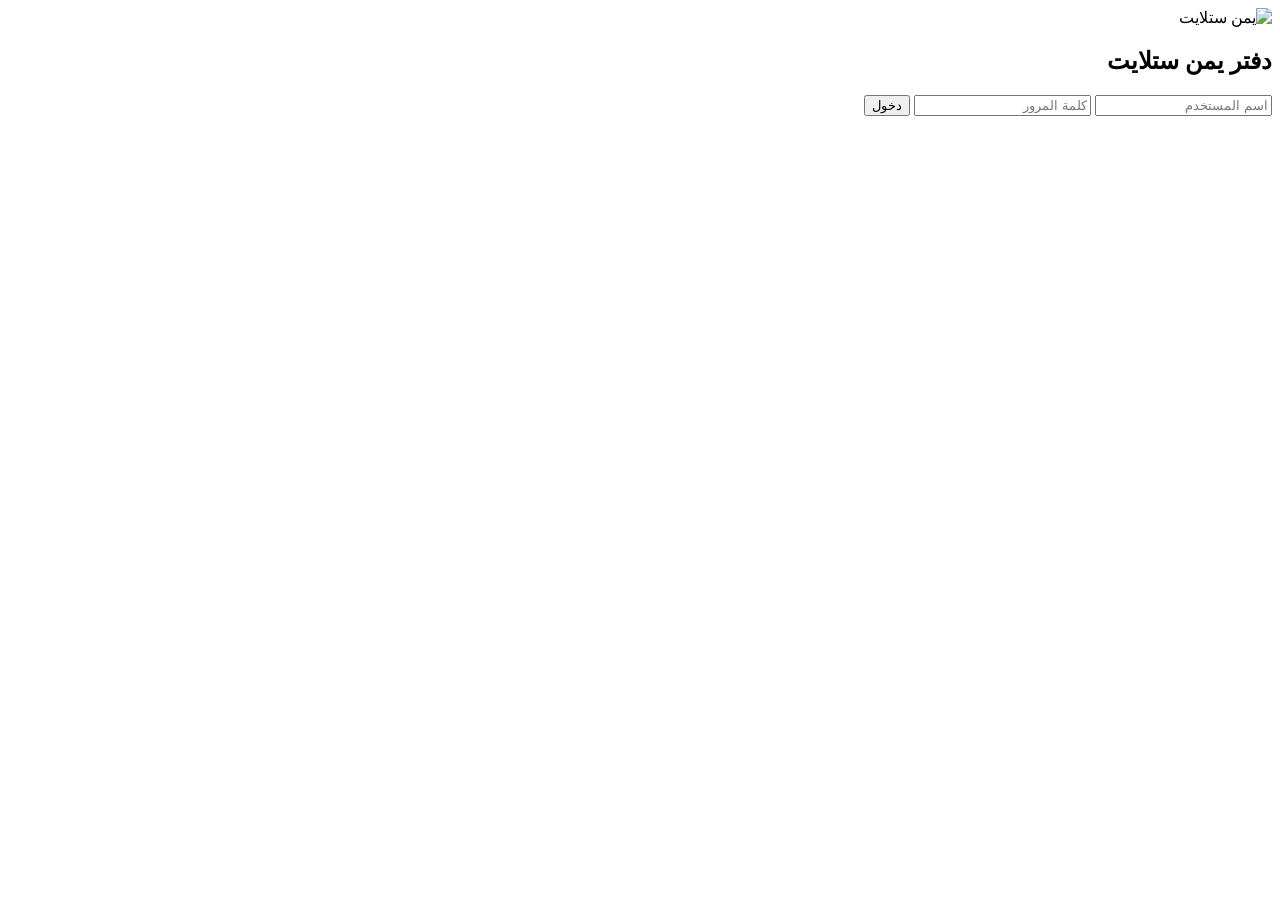
==== index.html @ 24236ff4 "Add files via upload" ====
<!DOCTYPE html>
<html lang="ar" dir="rtl">
<head>
<meta charset="UTF-8">
<meta name="viewport" content="width=device-width, initial-scale=1">

<title>دفتر يمن ستلايت</title>
 <!-- وصف الموقع -->
  <meta name="description" content="دفتر عملاء يمن ستلايت">

  <!-- Open Graph tags -->
  <meta property="og:title" content="دفتر يمن ستلايت" />
  <meta property="og:description" content="دفتر يمن ستلايت السحابي يمكن لعملائنا رؤية ومتابعة حساباتهم اون لاين في اي وقت" />
  <meta property="og:image" content="yemen-sat.png" />
  <meta property="og:url" content="https://jedwal.yemensat.com/" />
  <meta property="og:type" content="website" />
 <link rel="manifest" href="manifest.json">
<!-- =======================  CSS  ======================= -->
<link rel="stylesheet" href="style.css">
</head>
<script>
document.addEventListener("DOMContentLoaded", () => {
    const user = localStorage.getItem("user_type"); // client | admin | null

    if (user === "client") {
        window.location.href = "client.html";
    } 
    else if (user === "admin") {
        window.location.href = "admin.html";
    }
});
</script>

<body>

<!-- =======================  HTML  ======================= -->
<div class="card">
    <!-- شعار الصفحة -->
    <img src="yemen-sat.png" alt="يمن ستلايت" class="logo">

    <h2>دفتر يمن ستلايت</h2>
<form id="loginForm" onsubmit="login(); return false;">
    <input id="username" name="username" placeholder="اسم المستخدم" autocomplete="username">
    <input id="password" name="password" type="password" placeholder="كلمة المرور" autocomplete="current-password">
    <button type="submit">دخول</button>
</form>
    <p id="msg"></p>
</div>
<!-- سكربت الرئيسي -->
<script src="script.js"></script>
 <script>
if ('serviceWorker' in navigator) {
    navigator.serviceWorker.register('sw.js')
    .then(reg => console.log("Service Worker Registered", reg))
    .catch(err => console.error("SW Registration Failed", err));
}
</script>

</body>
</html>
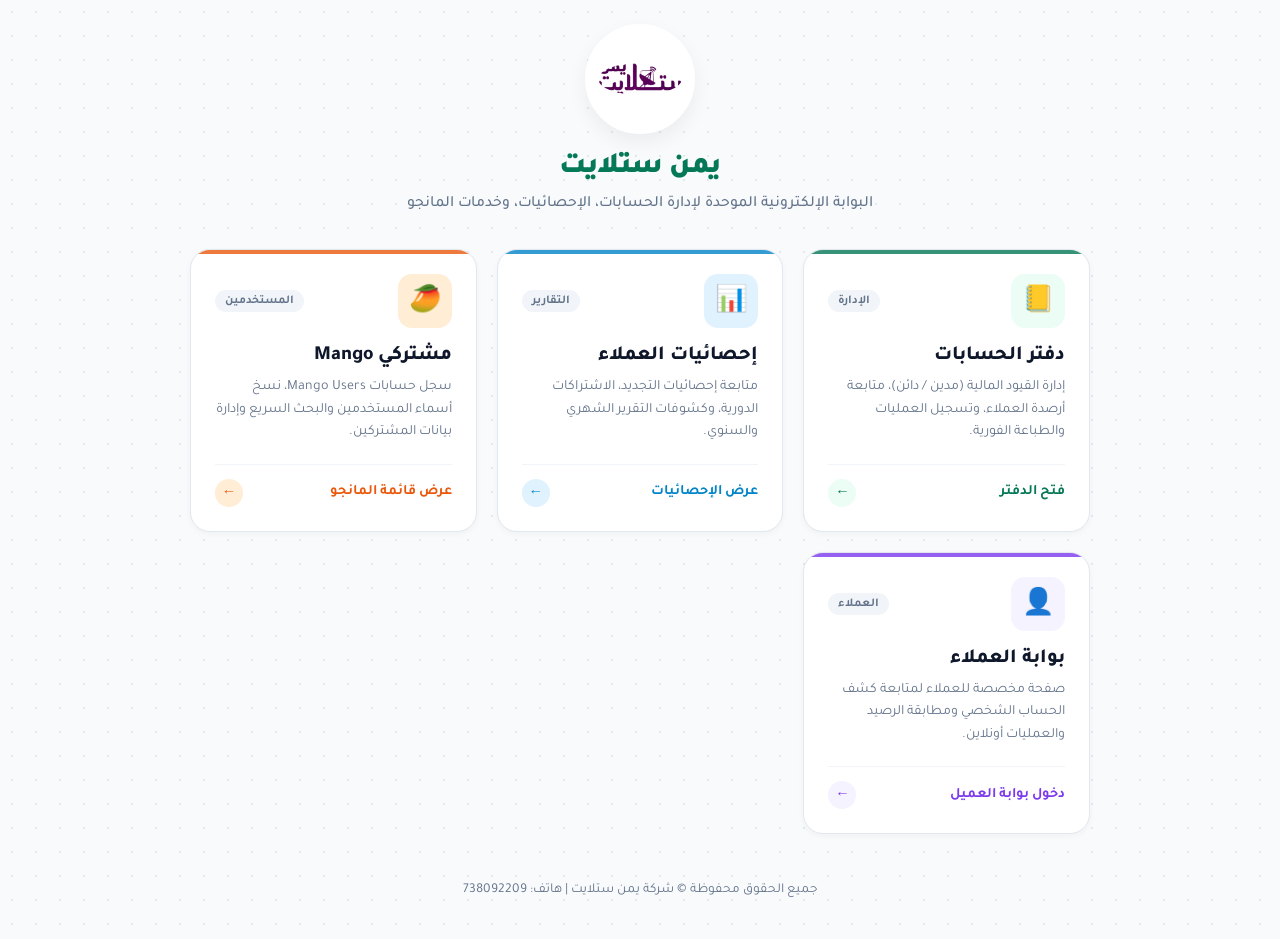
==== commit 71da99e6: "Update index.html" ====
--- a/index.html
+++ b/index.html
@@ -4,59 +4,373 @@
 <meta charset="UTF-8">
 <meta name="viewport" content="width=device-width, initial-scale=1">
 
-<title>دفتر يمن ستلايت</title>
- <!-- وصف الموقع -->
-  <meta name="description" content="دفتر عملاء يمن ستلايت">
-
-  <!-- Open Graph tags -->
-  <meta property="og:title" content="دفتر يمن ستلايت" />
-  <meta property="og:description" content="دفتر يمن ستلايت السحابي يمكن لعملائنا رؤية ومتابعة حساباتهم اون لاين في اي وقت" />
-  <meta property="og:image" content="yemen-sat.png" />
-  <meta property="og:url" content="https://jedwal.yemensat.com/" />
-  <meta property="og:type" content="website" />
- <link rel="manifest" href="manifest.json">
-<!-- =======================  CSS  ======================= -->
-<link rel="stylesheet" href="style.css">
+<title>بوابة يمن ستلايت | الرئيسية</title>
+<!-- وصف الموقع -->
+<meta name="description" content="البوابة الرئيسية ودفتر حسابات عملاء يمن ستلايت">
+
+<!-- Open Graph tags -->
+<meta property="og:title" content="بوابة يمن ستلايت" />
+<meta property="og:description" content="دفتر يمن ستلايت السحابي لمتابعة الحسابات، إحصائيات التجديد، ومشتركي المانجو" />
+<meta property="og:image" content="yemen-sat.png" />
+<meta property="og:url" content="https://jedwal.yemensat.com/" />
+<meta property="og:type" content="website" />
+<link rel="manifest" href="manifest.json">
+
+<!-- استدعاء خط Tajawal من Google Fonts -->
+<link rel="preconnect" href="https://fonts.googleapis.com">
+<link rel="preconnect" href="https://fonts.gstatic.com" crossorigin>
+<link href="https://fonts.googleapis.com/css2?family=Tajawal:wght@400;500;700;800;900&display=swap" rel="stylesheet">
+
+<style>
+:root {
+    --primary: #047857;
+    --primary-hover: #065f46;
+    --primary-light: #ecfdf5;
+    --secondary: #10b981;
+    --accent: #0284c7;
+    --warning: #f59e0b;
+    --mango: #ea580c;
+    --bg: #f8fafc;
+    --card-bg: #ffffff;
+    --text-main: #0f172a;
+    --text-muted: #64748b;
+    --border-color: #e2e8f0;
+    --radius-md: 14px;
+    --radius-lg: 20px;
+    --shadow-sm: 0 2px 6px rgba(0,0,0,0.04);
+    --shadow-md: 0 8px 20px rgba(0,0,0,0.06);
+    --shadow-hover: 0 14px 28px rgba(4, 120, 87, 0.12);
+}
+
+* {
+    box-sizing: border-box;
+    font-family: "Tajawal", sans-serif;
+    margin: 0;
+    padding: 0;
+}
+
+body {
+    background-color: var(--bg);
+    color: var(--text-main);
+    min-height: 100vh;
+    display: flex;
+    flex-direction: column;
+    align-items: center;
+    padding: 24px 16px;
+    background-image: radial-gradient(#e2e8f0 1px, transparent 1px);
+    background-size: 24px 24px;
+}
+
+.container {
+    width: 100%;
+    max-width: 900px;
+    display: flex;
+    flex-direction: column;
+    align-items: center;
+    margin: 0 auto;
+}
+
+/* الترويسة والشعار */
+.header-section {
+    text-align: center;
+    margin-bottom: 32px;
+    animation: fadeInDown 0.6s ease;
+}
+
+.logo-wrapper {
+    width: 110px;
+    height: 110px;
+    background: #ffffff;
+    border-radius: 50%;
+    padding: 10px;
+    box-shadow: var(--shadow-md);
+    border: 3px solid #ffffff;
+    margin: 0 auto 16px;
+    display: flex;
+    align-items: center;
+    justify-content: center;
+    transition: transform 0.3s ease;
+}
+
+.logo-wrapper:hover {
+    transform: scale(1.05);
+}
+
+.logo {
+    max-width: 100%;
+    max-height: 100%;
+    object-fit: contain;
+    border-radius: 50%;
+}
+
+.header-title {
+    font-size: 1.85rem;
+    font-weight: 900;
+    color: var(--primary);
+    margin-bottom: 6px;
+    letter-spacing: -0.5px;
+}
+
+.header-subtitle {
+    font-size: 0.98rem;
+    color: var(--text-muted);
+    font-weight: 500;
+    max-width: 500px;
+    line-height: 1.6;
+}
+
+/* شبكة البطاقات (Cards Grid) */
+.cards-grid {
+    display: grid;
+    grid-template-columns: repeat(auto-fit, minmax(260px, 1fr));
+    gap: 20px;
+    width: 100%;
+    margin-bottom: 32px;
+}
+
+/* تصميم البطاقة كزر رابط بالكامل */
+.portal-card {
+    background: var(--card-bg);
+    border-radius: var(--radius-lg);
+    border: 1px solid var(--border-color);
+    padding: 24px;
+    text-decoration: none;
+    color: inherit;
+    display: flex;
+    flex-direction: column;
+    align-items: flex-start;
+    justify-content: space-between;
+    box-shadow: var(--shadow-sm);
+    transition: all 0.28s cubic-bezier(0.16, 1, 0.3, 1);
+    position: relative;
+    overflow: hidden;
+}
+
+.portal-card::before {
+    content: '';
+    position: absolute;
+    top: 0;
+    right: 0;
+    left: 0;
+    height: 4px;
+    background: var(--card-accent, var(--primary));
+    opacity: 0.8;
+}
+
+.portal-card:hover {
+    transform: translateY(-6px);
+    box-shadow: var(--shadow-hover);
+    border-color: rgba(4, 120, 87, 0.3);
+}
+
+.card-top {
+    width: 100%;
+    display: flex;
+    align-items: center;
+    justify-content: space-between;
+    margin-bottom: 16px;
+}
+
+.card-icon {
+    width: 54px;
+    height: 54px;
+    border-radius: var(--radius-md);
+    background: var(--icon-bg, var(--primary-light));
+    color: var(--card-accent, var(--primary));
+    display: flex;
+    align-items: center;
+    justify-content: center;
+    font-size: 26px;
+}
+
+.card-tag {
+    font-size: 0.75rem;
+    font-weight: 700;
+    padding: 4px 10px;
+    border-radius: 999px;
+    background: #f1f5f9;
+    color: var(--text-muted);
+}
+
+.card-title {
+    font-size: 1.25rem;
+    font-weight: 800;
+    color: var(--text-main);
+    margin-bottom: 8px;
+}
+
+.card-desc {
+    font-size: 0.88rem;
+    color: var(--text-muted);
+    line-height: 1.6;
+    margin-bottom: 20px;
+    flex-grow: 1;
+}
+
+.card-footer {
+    width: 100%;
+    display: flex;
+    align-items: center;
+    justify-content: space-between;
+    padding-top: 14px;
+    border-top: 1px solid #f1f5f9;
+    font-size: 0.9rem;
+    font-weight: 700;
+    color: var(--card-accent, var(--primary));
+}
+
+.card-arrow {
+    display: inline-flex;
+    align-items: center;
+    justify-content: center;
+    width: 28px;
+    height: 28px;
+    border-radius: 50%;
+    background: var(--icon-bg, var(--primary-light));
+    transition: transform 0.2s ease;
+}
+
+.portal-card:hover .card-arrow {
+    transform: translateX(-4px);
+}
+
+/* تخصيص ألوان البطاقات */
+.card-ledger {
+    --card-accent: #047857;
+    --icon-bg: #ecfdf5;
+}
+
+.card-stats {
+    --card-accent: #0284c7;
+    --icon-bg: #e0f2fe;
+}
+
+.card-mango {
+    --card-accent: #ea580c;
+    --icon-bg: #ffedd5;
+}
+
+.card-client {
+    --card-accent: #7c3aed;
+    --icon-bg: #f5f3ff;
+}
+
+/* الفوتر */
+.footer {
+    margin-top: auto;
+    text-align: center;
+    font-size: 0.85rem;
+    color: var(--text-muted);
+    padding: 16px 0;
+}
+
+@keyframes fadeInDown {
+    from {
+        opacity: 0;
+        transform: translateY(-15px);
+    }
+    to {
+        opacity: 1;
+        transform: translateY(0);
+    }
+}
+
+@media (max-width: 640px) {
+    body { padding: 16px 12px; }
+    .header-title { font-size: 1.55rem; }
+    .logo-wrapper { width: 95px; height: 95px; }
+    .cards-grid { grid-template-columns: 1fr; gap: 14px; }
+}
+</style>
 </head>
+
+<body>
+
+<div class="container">
+    <!-- الترويسة الرئيسية -->
+    <header class="header-section">
+        <div class="logo-wrapper">
+            <img src="yemen-sat.png" alt="شعار يمن ستلايت" class="logo" onerror="this.src='https://placehold.co/110x110/047857/ffffff?text=YemenSat'">
+        </div>
+        <h1 class="header-title">يمن ستلايت</h1>
+        <p class="header-subtitle">البوابة الإلكترونية الموحدة لإدارة الحسابات، الإحصائيات، وخدمات المانجو</p>
+    </header>
+
+    <!-- شبكة البطاقات -->
+    <main class="cards-grid">
+        
+        <!-- بطاقة: دفتر الحسابات -->
+        <a href="admin.html" class="portal-card card-ledger">
+            <div class="card-top">
+                <div class="card-icon">📒</div>
+                <span class="card-tag">الإدارة</span>
+            </div>
+            <h2 class="card-title">دفتر الحسابات</h2>
+            <p class="card-desc">إدارة القيود المالية (مدين / دائن)، متابعة أرصدة العملاء، وتسجيل العمليات والطباعة الفورية.</p>
+            <div class="card-footer">
+                <span>فتح الدفتر</span>
+                <span class="card-arrow">←</span>
+            </div>
+        </a>
+
+        <!-- بطاقة: إحصائيات العملاء والتجديد -->
+        <a href="reseller-reprt.html" class="portal-card card-stats">
+            <div class="card-top">
+                <div class="card-icon">📊</div>
+                <span class="card-tag">التقارير</span>
+            </div>
+            <h2 class="card-title">إحصائيات العملاء</h2>
+            <p class="card-desc">متابعة إحصائيات التجديد، الاشتراكات الدورية، وكشوفات التقرير الشهري والسنوي.</p>
+            <div class="card-footer">
+                <span>عرض الإحصائيات</span>
+                <span class="card-arrow">←</span>
+            </div>
+        </a>
+
+        <!-- بطاقة: المانجو (Mango Users) -->
+        <a href="admin.html#mango" class="portal-card card-mango" onclick="localStorage.setItem('openMangoModal', 'true');">
+            <div class="card-top">
+                <div class="card-icon">🥭</div>
+                <span class="card-tag">المستخدمين</span>
+            </div>
+            <h2 class="card-title">مشتركي Mango</h2>
+            <p class="card-desc">سجل حسابات Mango Users، نسخ أسماء المستخدمين والبحث السريع وإدارة بيانات المشتركين.</p>
+            <div class="card-footer">
+                <span>عرض قائمة المانجو</span>
+                <span class="card-arrow">←</span>
+            </div>
+        </a>
+
+        <!-- بطاقة: بوابة استعلام العميل -->
+        <a href="client.html" class="portal-card card-client">
+            <div class="card-top">
+                <div class="card-icon">👤</div>
+                <span class="card-tag">العملاء</span>
+            </div>
+            <h2 class="card-title">بوابة العملاء</h2>
+            <p class="card-desc">صفحة مخصصة للعملاء لمتابعة كشف الحساب الشخصي ومطابقة الرصيد والعمليات أونلاين.</p>
+            <div class="card-footer">
+                <span>دخول بوابة العميل</span>
+                <span class="card-arrow">←</span>
+            </div>
+        </a>
+
+    </main>
+
+    <!-- الفوتر -->
+    <footer class="footer">
+        <p>جميع الحقوق محفوظة &copy; شركة يمن ستلايت | هاتف: 738092209</p>
+    </footer>
+</div>
+
 <script>
-document.addEventListener("DOMContentLoaded", () => {
-    const user = localStorage.getItem("user_type"); // client | admin | null
-
-    if (user === "client") {
-        window.location.href = "client.html";
-    } 
-    else if (user === "admin") {
-        window.location.href = "admin.html";
-    }
-});
-</script>
-
-<body>
-
-<!-- =======================  HTML  ======================= -->
-<div class="card">
-    <!-- شعار الصفحة -->
-    <img src="yemen-sat.png" alt="يمن ستلايت" class="logo">
-
-    <h2>دفتر يمن ستلايت</h2>
-<form id="loginForm" onsubmit="login(); return false;">
-    <input id="username" name="username" placeholder="اسم المستخدم" autocomplete="username">
-    <input id="password" name="password" type="password" placeholder="كلمة المرور" autocomplete="current-password">
-    <button type="submit">دخول</button>
-</form>
-    <p id="msg"></p>
-</div>
-<!-- سكربت الرئيسي -->
-<script src="script.js"></script>
- <script>
+// تسجيل الـ Service Worker ليعمل التطبيق بدون إنترنت (PWA)
 if ('serviceWorker' in navigator) {
     navigator.serviceWorker.register('sw.js')
-    .then(reg => console.log("Service Worker Registered", reg))
+    .then(reg => console.log("SW Registered", reg))
     .catch(err => console.error("SW Registration Failed", err));
 }
 </script>
 
 </body>
 </html>
-
-
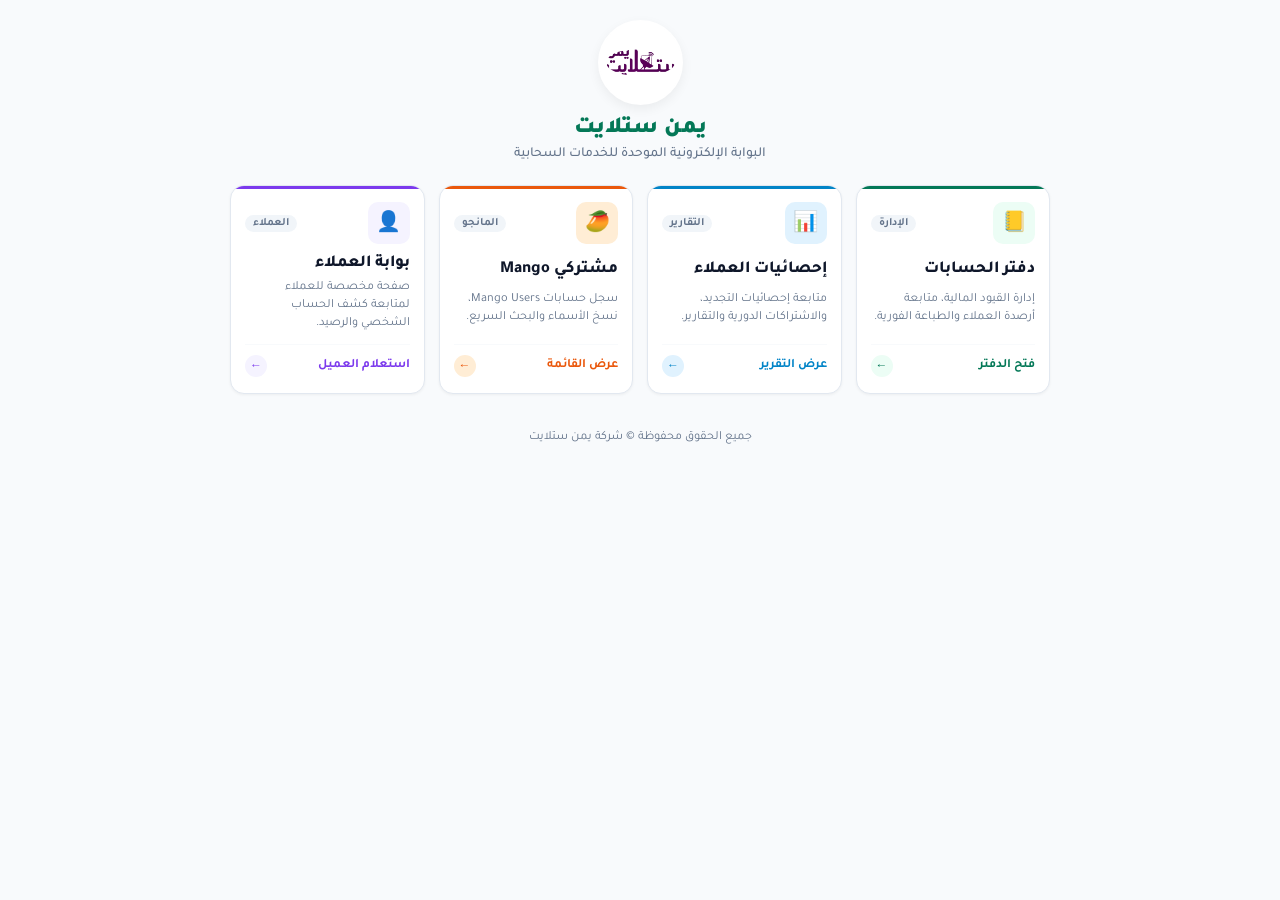
==== commit 4fbb9563: "Update index.html" ====
--- a/index.html
+++ b/index.html
@@ -5,7 +5,6 @@
 <meta name="viewport" content="width=device-width, initial-scale=1">
 
 <title>بوابة يمن ستلايت | الرئيسية</title>
-<!-- وصف الموقع -->
 <meta name="description" content="البوابة الرئيسية ودفتر حسابات عملاء يمن ستلايت">
 
 <!-- Open Graph tags -->
@@ -19,7 +18,7 @@
 <!-- استدعاء خط Tajawal من Google Fonts -->
 <link rel="preconnect" href="https://fonts.googleapis.com">
 <link rel="preconnect" href="https://fonts.gstatic.com" crossorigin>
-<link href="https://fonts.googleapis.com/css2?family=Tajawal:wght@400;500;700;800;900&display=swap" rel="stylesheet">
+<link href="https://fonts.googleapis.com/css2?family=Tajawal:wght@500;700;800;900&display=swap" rel="stylesheet">
 
 <style>
 :root {
@@ -27,19 +26,16 @@
     --primary-hover: #065f46;
     --primary-light: #ecfdf5;
     --secondary: #10b981;
-    --accent: #0284c7;
-    --warning: #f59e0b;
-    --mango: #ea580c;
     --bg: #f8fafc;
     --card-bg: #ffffff;
     --text-main: #0f172a;
     --text-muted: #64748b;
     --border-color: #e2e8f0;
+    --radius-sm: 8px;
     --radius-md: 14px;
-    --radius-lg: 20px;
-    --shadow-sm: 0 2px 6px rgba(0,0,0,0.04);
-    --shadow-md: 0 8px 20px rgba(0,0,0,0.06);
-    --shadow-hover: 0 14px 28px rgba(4, 120, 87, 0.12);
+    --shadow-sm: 0 1px 3px rgba(0,0,0,0.05);
+    --shadow-md: 0 4px 12px rgba(0,0,0,0.06);
+    --shadow-hover: 0 8px 20px rgba(4, 120, 87, 0.12);
 }
 
 * {
@@ -56,44 +52,41 @@
     display: flex;
     flex-direction: column;
     align-items: center;
-    padding: 24px 16px;
-    background-image: radial-gradient(#e2e8f0 1px, transparent 1px);
-    background-size: 24px 24px;
+    padding: 20px 14px;
 }
 
 .container {
     width: 100%;
-    max-width: 900px;
+    max-width: 820px;
     display: flex;
     flex-direction: column;
     align-items: center;
     margin: 0 auto;
 }
 
-/* الترويسة والشعار */
+/* الترويسة */
 .header-section {
     text-align: center;
-    margin-bottom: 32px;
-    animation: fadeInDown 0.6s ease;
+    margin-bottom: 22px;
 }
 
 .logo-wrapper {
-    width: 110px;
-    height: 110px;
+    width: 85px;
+    height: 85px;
     background: #ffffff;
     border-radius: 50%;
-    padding: 10px;
+    padding: 6px;
     box-shadow: var(--shadow-md);
-    border: 3px solid #ffffff;
-    margin: 0 auto 16px;
+    border: 2px solid #ffffff;
+    margin: 0 auto 10px;
     display: flex;
     align-items: center;
     justify-content: center;
-    transition: transform 0.3s ease;
+    transition: transform 0.2s ease;
 }
 
 .logo-wrapper:hover {
-    transform: scale(1.05);
+    transform: scale(1.04);
 }
 
 .logo {
@@ -104,44 +97,40 @@
 }
 
 .header-title {
-    font-size: 1.85rem;
+    font-size: 1.45rem;
     font-weight: 900;
     color: var(--primary);
-    margin-bottom: 6px;
-    letter-spacing: -0.5px;
+    margin-bottom: 3px;
 }
 
 .header-subtitle {
-    font-size: 0.98rem;
+    font-size: 0.86rem;
     color: var(--text-muted);
     font-weight: 500;
-    max-width: 500px;
-    line-height: 1.6;
-}
-
-/* شبكة البطاقات (Cards Grid) */
+}
+
+/* شبكة البطاقات المصغرة */
 .cards-grid {
     display: grid;
-    grid-template-columns: repeat(auto-fit, minmax(260px, 1fr));
-    gap: 20px;
+    grid-template-columns: repeat(auto-fit, minmax(180px, 1fr));
+    gap: 14px;
     width: 100%;
-    margin-bottom: 32px;
-}
-
-/* تصميم البطاقة كزر رابط بالكامل */
+    margin-bottom: 24px;
+}
+
+/* تصميم البطاقة المدمجة */
 .portal-card {
     background: var(--card-bg);
-    border-radius: var(--radius-lg);
+    border-radius: var(--radius-md);
     border: 1px solid var(--border-color);
-    padding: 24px;
+    padding: 16px 14px;
     text-decoration: none;
     color: inherit;
     display: flex;
     flex-direction: column;
-    align-items: flex-start;
     justify-content: space-between;
     box-shadow: var(--shadow-sm);
-    transition: all 0.28s cubic-bezier(0.16, 1, 0.3, 1);
+    transition: all 0.22s ease;
     position: relative;
     overflow: hidden;
 }
@@ -152,69 +141,65 @@
     top: 0;
     right: 0;
     left: 0;
-    height: 4px;
+    height: 3px;
     background: var(--card-accent, var(--primary));
-    opacity: 0.8;
 }
 
 .portal-card:hover {
-    transform: translateY(-6px);
+    transform: translateY(-4px);
     box-shadow: var(--shadow-hover);
-    border-color: rgba(4, 120, 87, 0.3);
+    border-color: rgba(4, 120, 87, 0.25);
 }
 
 .card-top {
-    width: 100%;
     display: flex;
     align-items: center;
     justify-content: space-between;
-    margin-bottom: 16px;
+    margin-bottom: 10px;
 }
 
 .card-icon {
-    width: 54px;
-    height: 54px;
-    border-radius: var(--radius-md);
+    width: 42px;
+    height: 42px;
+    border-radius: 10px;
     background: var(--icon-bg, var(--primary-light));
     color: var(--card-accent, var(--primary));
     display: flex;
     align-items: center;
     justify-content: center;
-    font-size: 26px;
+    font-size: 20px;
 }
 
 .card-tag {
-    font-size: 0.75rem;
+    font-size: 0.7rem;
     font-weight: 700;
-    padding: 4px 10px;
+    padding: 2px 8px;
     border-radius: 999px;
     background: #f1f5f9;
     color: var(--text-muted);
 }
 
 .card-title {
-    font-size: 1.25rem;
+    font-size: 1.05rem;
     font-weight: 800;
     color: var(--text-main);
-    margin-bottom: 8px;
+    margin-bottom: 4px;
 }
 
 .card-desc {
-    font-size: 0.88rem;
+    font-size: 0.78rem;
     color: var(--text-muted);
-    line-height: 1.6;
-    margin-bottom: 20px;
-    flex-grow: 1;
+    line-height: 1.45;
+    margin-bottom: 12px;
 }
 
 .card-footer {
-    width: 100%;
     display: flex;
     align-items: center;
     justify-content: space-between;
-    padding-top: 14px;
-    border-top: 1px solid #f1f5f9;
-    font-size: 0.9rem;
+    padding-top: 10px;
+    border-top: 1px solid #f8fafc;
+    font-size: 0.8rem;
     font-weight: 700;
     color: var(--card-accent, var(--primary));
 }
@@ -223,18 +208,19 @@
     display: inline-flex;
     align-items: center;
     justify-content: center;
-    width: 28px;
-    height: 28px;
+    width: 22px;
+    height: 22px;
     border-radius: 50%;
     background: var(--icon-bg, var(--primary-light));
+    font-size: 0.75rem;
     transition: transform 0.2s ease;
 }
 
 .portal-card:hover .card-arrow {
-    transform: translateX(-4px);
-}
-
-/* تخصيص ألوان البطاقات */
+    transform: translateX(-3px);
+}
+
+/* سمات الألوان */
 .card-ledger {
     --card-accent: #047857;
     --icon-bg: #ecfdf5;
@@ -259,27 +245,55 @@
 .footer {
     margin-top: auto;
     text-align: center;
-    font-size: 0.85rem;
+    font-size: 0.78rem;
     color: var(--text-muted);
-    padding: 16px 0;
-}
-
-@keyframes fadeInDown {
-    from {
-        opacity: 0;
-        transform: translateY(-15px);
-    }
-    to {
-        opacity: 1;
-        transform: translateY(0);
-    }
-}
-
+    padding: 12px 0;
+}
+
+/* تنظيم الجوال في عمودين */
 @media (max-width: 640px) {
-    body { padding: 16px 12px; }
-    .header-title { font-size: 1.55rem; }
-    .logo-wrapper { width: 95px; height: 95px; }
-    .cards-grid { grid-template-columns: 1fr; gap: 14px; }
+    body { padding: 16px 10px; }
+    .header-section { margin-bottom: 18px; }
+    .logo-wrapper { width: 75px; height: 75px; margin-bottom: 8px; }
+    .header-title { font-size: 1.3rem; }
+    .header-subtitle { font-size: 0.8rem; }
+    
+    .cards-grid {
+        grid-template-columns: repeat(2, 1fr); /* عمودين في الجوال */
+        gap: 10px;
+    }
+
+    .portal-card {
+        padding: 12px 10px;
+    }
+
+    .card-icon {
+        width: 36px;
+        height: 36px;
+        font-size: 17px;
+    }
+
+    .card-title {
+        font-size: 0.95rem;
+    }
+
+    .card-desc {
+        font-size: 0.73rem;
+        margin-bottom: 8px;
+        display: -webkit-box;
+        -webkit-line-clamp: 2;
+        -webkit-box-orient: vertical;
+        overflow: hidden;
+    }
+
+    .card-footer span:first-child {
+        display: none; /* إخفاء النص الطويل بالفوتر على الجوال لإبقاء الزر أنيقاً */
+    }
+    
+    .card-footer {
+        justify-content: flex-end;
+        padding-top: 6px;
+    }
 }
 </style>
 </head>
@@ -287,16 +301,16 @@
 <body>
 
 <div class="container">
-    <!-- الترويسة الرئيسية -->
+    <!-- الترويسة -->
     <header class="header-section">
         <div class="logo-wrapper">
-            <img src="yemen-sat.png" alt="شعار يمن ستلايت" class="logo" onerror="this.src='https://placehold.co/110x110/047857/ffffff?text=YemenSat'">
+            <img src="yemen-sat.png" alt="شعار يمن ستلايت" class="logo" onerror="this.src='https://placehold.co/90x90/047857/ffffff?text=YemenSat'">
         </div>
         <h1 class="header-title">يمن ستلايت</h1>
-        <p class="header-subtitle">البوابة الإلكترونية الموحدة لإدارة الحسابات، الإحصائيات، وخدمات المانجو</p>
+        <p class="header-subtitle">البوابة الإلكترونية الموحدة للخدمات السحابية</p>
     </header>
 
-    <!-- شبكة البطاقات -->
+    <!-- شبكة البطاقات المصغرة -->
     <main class="cards-grid">
         
         <!-- بطاقة: دفتر الحسابات -->
@@ -306,51 +320,51 @@
                 <span class="card-tag">الإدارة</span>
             </div>
             <h2 class="card-title">دفتر الحسابات</h2>
-            <p class="card-desc">إدارة القيود المالية (مدين / دائن)، متابعة أرصدة العملاء، وتسجيل العمليات والطباعة الفورية.</p>
+            <p class="card-desc">إدارة القيود المالية، متابعة أرصدة العملاء والطباعة الفورية.</p>
             <div class="card-footer">
                 <span>فتح الدفتر</span>
                 <span class="card-arrow">←</span>
             </div>
         </a>
 
-        <!-- بطاقة: إحصائيات العملاء والتجديد -->
+        <!-- بطاقة: إحصائيات العملاء -->
         <a href="reseller-reprt.html" class="portal-card card-stats">
             <div class="card-top">
                 <div class="card-icon">📊</div>
                 <span class="card-tag">التقارير</span>
             </div>
             <h2 class="card-title">إحصائيات العملاء</h2>
-            <p class="card-desc">متابعة إحصائيات التجديد، الاشتراكات الدورية، وكشوفات التقرير الشهري والسنوي.</p>
+            <p class="card-desc">متابعة إحصائيات التجديد، والاشتراكات الدورية والتقارير.</p>
             <div class="card-footer">
-                <span>عرض الإحصائيات</span>
+                <span>عرض التقرير</span>
                 <span class="card-arrow">←</span>
             </div>
         </a>
 
-        <!-- بطاقة: المانجو (Mango Users) -->
+        <!-- بطاقة: المانجو -->
         <a href="admin.html#mango" class="portal-card card-mango" onclick="localStorage.setItem('openMangoModal', 'true');">
             <div class="card-top">
                 <div class="card-icon">🥭</div>
-                <span class="card-tag">المستخدمين</span>
+                <span class="card-tag">المانجو</span>
             </div>
             <h2 class="card-title">مشتركي Mango</h2>
-            <p class="card-desc">سجل حسابات Mango Users، نسخ أسماء المستخدمين والبحث السريع وإدارة بيانات المشتركين.</p>
+            <p class="card-desc">سجل حسابات Mango Users، نسخ الأسماء والبحث السريع.</p>
             <div class="card-footer">
-                <span>عرض قائمة المانجو</span>
+                <span>عرض القائمة</span>
                 <span class="card-arrow">←</span>
             </div>
         </a>
 
-        <!-- بطاقة: بوابة استعلام العميل -->
+        <!-- بطاقة: استعلام العميل -->
         <a href="client.html" class="portal-card card-client">
             <div class="card-top">
                 <div class="card-icon">👤</div>
                 <span class="card-tag">العملاء</span>
             </div>
             <h2 class="card-title">بوابة العملاء</h2>
-            <p class="card-desc">صفحة مخصصة للعملاء لمتابعة كشف الحساب الشخصي ومطابقة الرصيد والعمليات أونلاين.</p>
+            <p class="card-desc">صفحة مخصصة للعملاء لمتابعة كشف الحساب الشخصي والرصيد.</p>
             <div class="card-footer">
-                <span>دخول بوابة العميل</span>
+                <span>استعلام العميل</span>
                 <span class="card-arrow">←</span>
             </div>
         </a>
@@ -359,12 +373,11 @@
 
     <!-- الفوتر -->
     <footer class="footer">
-        <p>جميع الحقوق محفوظة &copy; شركة يمن ستلايت | هاتف: 738092209</p>
+        <p>جميع الحقوق محفوظة &copy; شركة يمن ستلايت</p>
     </footer>
 </div>
 
 <script>
-// تسجيل الـ Service Worker ليعمل التطبيق بدون إنترنت (PWA)
 if ('serviceWorker' in navigator) {
     navigator.serviceWorker.register('sw.js')
     .then(reg => console.log("SW Registered", reg))
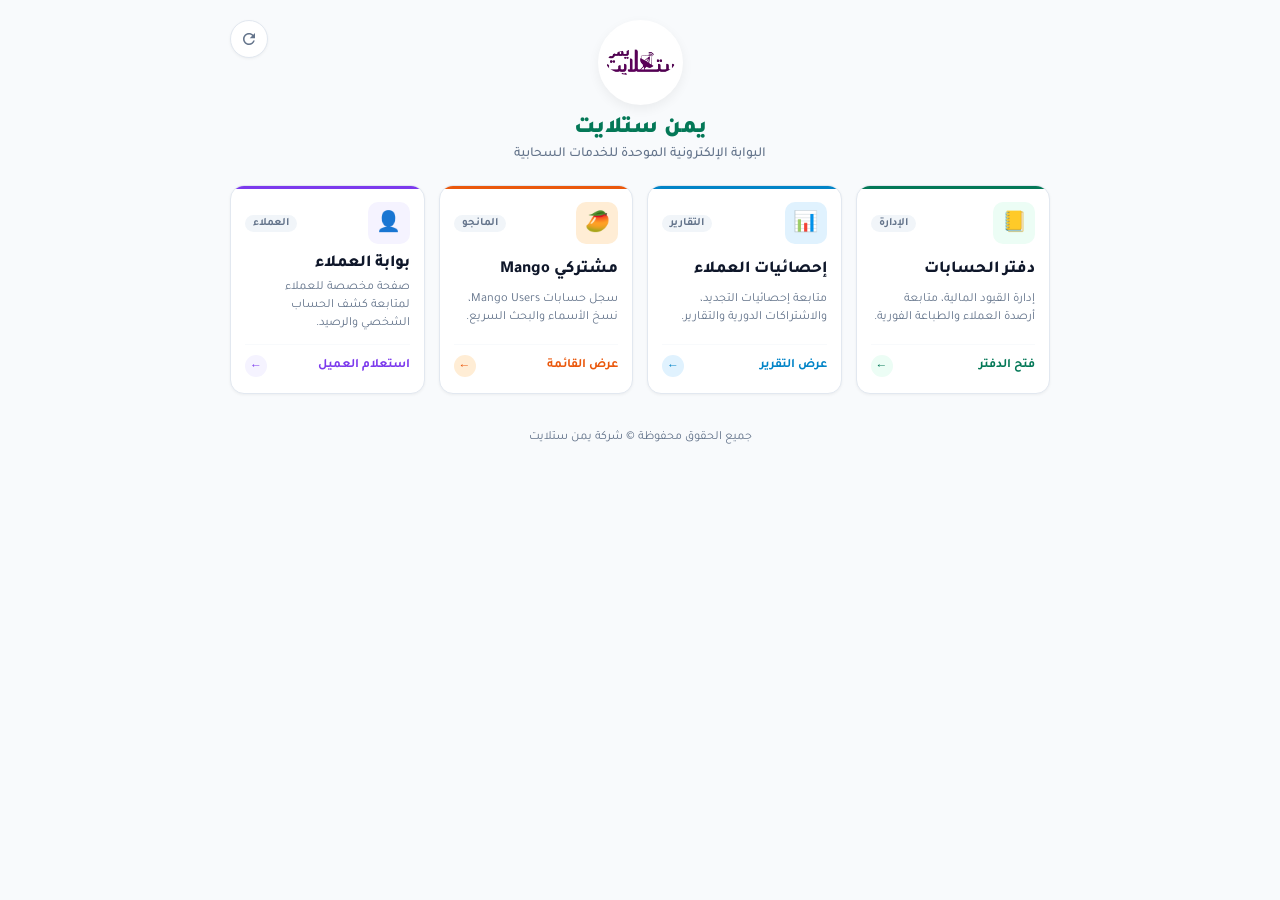
==== commit 81c0fa1d: "Update index.html" ====
--- a/index.html
+++ b/index.html
@@ -53,6 +53,7 @@
     flex-direction: column;
     align-items: center;
     padding: 20px 14px;
+    position: relative;
 }
 
 .container {
@@ -62,6 +63,47 @@
     flex-direction: column;
     align-items: center;
     margin: 0 auto;
+    position: relative;
+}
+
+/* زر مسح الكاش وتحديث الصفحة */
+.clear-cache-btn {
+    position: absolute;
+    top: 0;
+    left: 0;
+    width: 38px;
+    height: 38px;
+    border-radius: 50%;
+    background: #ffffff;
+    border: 1px solid var(--border-color);
+    color: var(--text-muted);
+    display: flex;
+    align-items: center;
+    justify-content: center;
+    cursor: pointer;
+    box-shadow: var(--shadow-sm);
+    transition: all 0.25s ease;
+    z-index: 10;
+    outline: none;
+}
+
+.clear-cache-btn:hover {
+    color: var(--primary);
+    border-color: var(--primary);
+    background: var(--primary-light);
+    transform: rotate(90deg);
+    box-shadow: var(--shadow-md);
+}
+
+.clear-cache-btn.spinning {
+    animation: spinRotate 0.7s linear infinite;
+    pointer-events: none;
+    color: var(--primary);
+    border-color: var(--primary);
+}
+
+@keyframes spinRotate {
+    100% { transform: rotate(360deg); }
 }
 
 /* الترويسة */
@@ -250,16 +292,17 @@
     padding: 12px 0;
 }
 
-/* تنظيم الجوال في عمودين */
+/* تنظيم الجوال */
 @media (max-width: 640px) {
-    body { padding: 16px 10px; }
+    body { padding: 14px 10px; }
+    .clear-cache-btn { top: 0; left: 2px; width: 34px; height: 34px; }
     .header-section { margin-bottom: 18px; }
     .logo-wrapper { width: 75px; height: 75px; margin-bottom: 8px; }
     .header-title { font-size: 1.3rem; }
     .header-subtitle { font-size: 0.8rem; }
     
     .cards-grid {
-        grid-template-columns: repeat(2, 1fr); /* عمودين في الجوال */
+        grid-template-columns: repeat(2, 1fr);
         gap: 10px;
     }
 
@@ -287,7 +330,7 @@
     }
 
     .card-footer span:first-child {
-        display: none; /* إخفاء النص الطويل بالفوتر على الجوال لإبقاء الزر أنيقاً */
+        display: none;
     }
     
     .card-footer {
@@ -301,6 +344,13 @@
 <body>
 
 <div class="container">
+    <!-- زر مسح الكاش وتحديث الصفحة -->
+    <button type="button" id="clearCacheBtn" class="clear-cache-btn" onclick="clearCacheAndReload()" title="مسح الكاش وتحديث الصفحة">
+        <svg style="width:18px;height:18px;fill:currentColor" viewBox="0 0 24 24">
+            <path d="M17.65 6.35C16.2 4.9 14.21 4 12 4c-4.42 0-7.99 3.58-7.99 8s3.57 8 7.99 8c3.73 0 6.84-2.55 7.73-6h-2.08c-.82 2.33-3.04 4-5.65 4-3.31 0-6-2.69-6-6s2.69-6 6-6c1.66 0 3.14.69 4.22 1.78L13 11h7V4l-2.35 2.35z"/>
+        </svg>
+    </button>
+
     <!-- الترويسة -->
     <header class="header-section">
         <div class="logo-wrapper">
@@ -378,6 +428,48 @@
 </div>
 
 <script>
+// دالة مسح الكاش بالكامل وإعادة التحميل الفوري
+async function clearCacheAndReload() {
+    const btn = document.getElementById("clearCacheBtn");
+    if (btn) btn.classList.add("spinning");
+
+    try {
+        // 1. مسح كاش المتصفح التخزيني (CacheStorage)
+        if ('caches' in window) {
+            const cacheNames = await caches.keys();
+            await Promise.all(cacheNames.map(name => caches.delete(name)));
+        }
+
+        // 2. تحديث Service Worker لطلب أحدث نسخة من الملفات
+        if ('serviceWorker' in navigator) {
+            const registrations = await navigator.serviceWorker.getRegistrations();
+            for (let reg of registrations) {
+                await reg.update();
+            }
+        }
+
+        // 3. مسح كاش البيانات المؤقتة مع الاحتفاظ بصلاحيات الدخول
+        const role = localStorage.getItem("role");
+        const userType = localStorage.getItem("user_type");
+        
+        sessionStorage.clear();
+        localStorage.clear();
+
+        // إعادة تثبيت الصلاحية حتى لا يتم إخراج المستخدم
+        if (role) localStorage.setItem("role", role);
+        if (userType) localStorage.setItem("user_type", userType);
+
+    } catch (err) {
+        console.warn("خطأ أثناء تنظيف الكاش:", err);
+    }
+
+    // إعادة تحميل الصفحة فوراً
+    setTimeout(() => {
+        window.location.reload();
+    }, 350);
+}
+
+// تسجيل الـ Service Worker
 if ('serviceWorker' in navigator) {
     navigator.serviceWorker.register('sw.js')
     .then(reg => console.log("SW Registered", reg))
